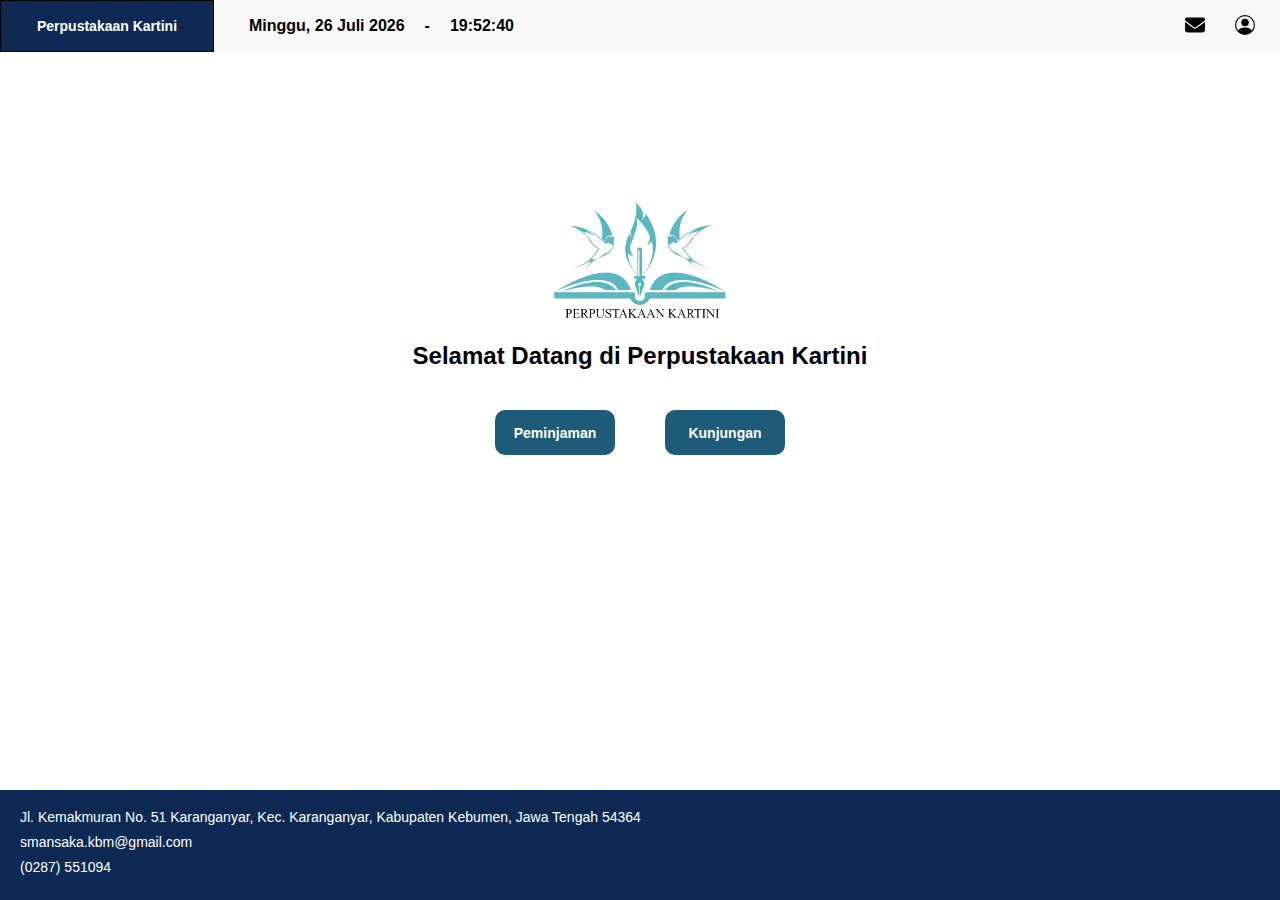
==== index.html @ f55e048e "first commit" ====
<!DOCTYPE html>
<html lang="en">
  <head>
    <meta charset="UTF-8" />
    <meta name="viewport" content="width=device-width, initial-scale=1.0" />
    <title>Perpustakaan Kartini</title>
    <link rel="stylesheet" href="css/style.css" />
  </head>
  <body>
    <!-- NAVBAR -->
    <div class="navbar">
      <div class="wrapper">
        <div class="logo"><a href="/">Perpustakaan Kartini</a></div>
        <div class="menu">
          <ul>
            <li>
              <h4 id="tanggalLengkap"></h4>
            </li>
            <li>-</li>
            <li id="output"></li>
          </ul>
        </div>
        <div class="icon">
          <a href="/"><img src="/assets/icon/envelope-solid.svg" alt="" /></a>
          <a href="/"><img src="/assets/icon/person-circle.svg" alt="" /></a>
        </div>
      </div>
    </div>
    <!-- END NAVBAR -->

    <!-- MAIN -->
    <div class="main">
      <div class="content">
        <img src="/assets/icon/logo.png" style="width: 30%" />
        <h2>Selamat Datang di Perpustakaan Kartini</h2>
        <div class="main-list">
          <a href="peminjaman-buku.html" class="tombol-main-list">Peminjaman</a>
          <a href="absensi.html" class="tombol-main-list">Kunjungan</a>
        </div>
      </div>
    </div>
    <!-- END MAIN -->

    <!-- FOTBAR -->
    <div class="fotbar">
      <p>
        Jl. Kemakmuran No. 51 Karanganyar, Kec. Karanganyar, Kabupaten Kebumen,
        Jawa Tengah 54364
      </p>
      <p><a href="/">smansaka.kbm@gmail.com</a></p>
      <p>(0287) 551094</p>
    </div>
    <!-- END FOTBAR -->

    <script type="text/javascript">
      // 1 detik = 1000
      window.setTimeout("waktu()", 1);

      function waktu() {
        var tanggal = new Date();
        setTimeout("waktu()", 1000);
        var jam = tanggal.getHours().toString().padStart(2, "0");
        var menit = tanggal.getMinutes().toString().padStart(2, "0");
        var detik = tanggal.getSeconds().toString().padStart(2, "0");
        document.getElementById("output").innerHTML =
          jam + ":" + menit + ":" + detik;
      }
    </script>

    <script language="JavaScript">
      var tanggallengkap = new String();
      var namahari = "Minggu Senin Selasa Rabu Kamis Jumat Sabtu";
      namahari = namahari.split(" ");
      var namabulan =
        "Januari Februari Maret April Mei Juni Juli Agustus September Oktober November Desember";
      namabulan = namabulan.split(" ");
      var tgl = new Date();
      var hari = tgl.getDay();
      var tanggal = tgl.getDate();
      var bulan = tgl.getMonth();
      var tahun = tgl.getFullYear();
      tanggallengkap =
        namahari[hari] + ", " + tanggal + " " + namabulan[bulan] + " " + tahun;
      document.getElementById("tanggalLengkap").innerHTML = tanggallengkap;
    </script>
  </body>
</html>
---- css/style.css ----
* {
    text-decoration: none;
    margin: 0;
    padding: 0;
}

html {
    font-family: Arial, Helvetica, sans-serif;
}

/* START INDEX.HTML - HALAMAN AWAL  */

/* START NAVBAR */
.navbar {
    background-color: #f8f8f8;
    /* padding: 10px; */

}

.icon {
    display: flex;
    justify-content: space-between;
    align-items: center;
    margin: 0 15px 0 15px;
    gap: 10px;
}

.icon a {
    display: inline-block;
    /* margin-right: 10px; */
    margin: 10px;
}

.icon a:hover {
    transition: transform 0.3s ease;
    transform: scale(1.2);
}

.icon img {
    width: 20px;
    height: 20px;
}


.wrapper {
    display: flex;
    justify-content: space-between;
    align-items: center;
}

.logo {
    font-weight: bold;
    font-size: 18px;
    width: 15%;
    padding: 0 10px;
    height: 50px;
    border: 1px solid black;
    background-color: #0E2954;
    color: white;
    display: flex;
    justify-content: center;
    align-items: center;
}


.logo a {
    text-decoration: none;
    color: white;
}

.menu {
    float: right;
    width: 70%;
}

.menu ul {
    list-style: none;
    display: flex;
    font-weight: bold;
}

.menu ul li {
    /* margin-left: 10px; */
    margin: 0 10px 0 10px
}


@media (max-width: 600px) {
    .navbar {
        padding: 10px;
    }

    .wrapper {
        justify-content: space-between;
    }

    .menu {
        display: none;
    }

    .logo {
        width: 100%;
        text-align: center;
    }

    .icon {
        display: none;
    }

    .icon a {
        margin-right: 10px;
    }

}

/* END NAVBAR */

/* START MAIN */

.main {
    display: flex;
    justify-content: center;
    align-items: flex-start;
    height: 600px;
}

.content {
    text-align: center;
    margin-top: 150px;
}

.content h2 {
    margin-top: 20px;
}

.main-list {
    display: flex;
    justify-content: center;
    align-items: center;
    margin-top: 40px;
    gap: 30px;
}

.tombol-main-list {
    font-weight: 550;
    margin: 0 10px;
    width: 120px;
    height: 45px;
    border-radius: 10px;
    background-color: #1D5B79;
    color: white;
    border: none;
    display: flex;
    align-items: center;
    justify-content: center;
}


.tombol-main-list:hover {
    cursor: pointer;
    background-color: #3291c0;
    transition: transform 0.3s ease;
    transform: scale(1.05);
}


/* END MAIN */


/* START FOTBAR */


.fotbar {
    position: fixed;
    bottom: 0;
    left: 0;
    right: 0;
    height: 10vh;
    background-color: #0E2954;
    color: white;
    padding: 10px 20px;
}


.fotbar p, a {
    margin: 9px 0 9px 0;
    font-size: 14px;
    color: white;
}

.fotbar img {
    margin-right: 10px;
}

/* END FOTBAR */


/* END INDEX.HTML - HALAMAN AWAL */


.main-absensi {
    padding: 20px;
    background-color: #f5f5f5;
}

.main-absensi-top {
    display: flex;
    justify-content: space-between;
    margin-bottom: 20px;
    min-height: 500px;
}

.main-absensi-top h3 {
    color: black;
    background-color: #e9e9e9;
    /* width: 100%; */
    height: 45px;
    display: flex;
    align-items: center;
    justify-content: center;
    /* padding-left: 20px; */
}

.container-left {
    width: 70%;
    background-color: white;
}

.container-left table {
    width: 100%;
    border-collapse: collapse;
}

.container-left th,
.container-left td {
    padding: 10px;
    text-align: left;
    border-bottom: 1px solid #ccc;
}

.container-left th {
    background-color: #ffffff;
    font-weight: bold;
}


.container-left tbody tr:hover {
    background-color: #eaf2ff;
}


/* Tambahkan CSS lain sesuai kebutuhan Anda */

.container-right {
    width: 27%;
    /* padding: 0 20px 0 20px; */
    background-color: #ffffff;
}

.container-right form {
    display: grid;
    grid-template-columns: max-content 1fr;
    gap: 10px;
    padding: 0 20px 0 20px;
}

.container-right .form-group {
    display: contents;
}

.container-right label {
    grid-column: 1;
    align-self: center;
}

.container-right input[type="text"],
.container-right input[type="time"],
.container-right input[type="date"] {
    grid-column: 2;
    /* width: 100%; */
    padding: 8px;
    border: 1px solid #ccc;
    border-radius: 4px;
}

.container-right button[type="submit"] {
    grid-column: span 2;
    padding: 10px 20px;
    background-color: #1D5B79;
    color: white;
    border: none;
    border-radius: 4px;
    cursor: pointer;
}


.container-bottom {
    margin-top: 20px;
    padding: 20px;
    background-color: #f2f2f2;
}

.container-bottom table {
    width: 100%;
    border-collapse: collapse;
}

.container-bottom th,
.container-bottom td {
    padding: 10px;
    text-align: left;
    border: 1px solid #ccc;
}

.container-bottom th {
    background-color: #f9f9f9;
    font-weight: bold;
}

.container-bottom tbody tr:nth-child(even) {
    background-color: #ffffff;
}

.container-bottom tbody tr:hover {
    background-color: #eaf2ff;
}
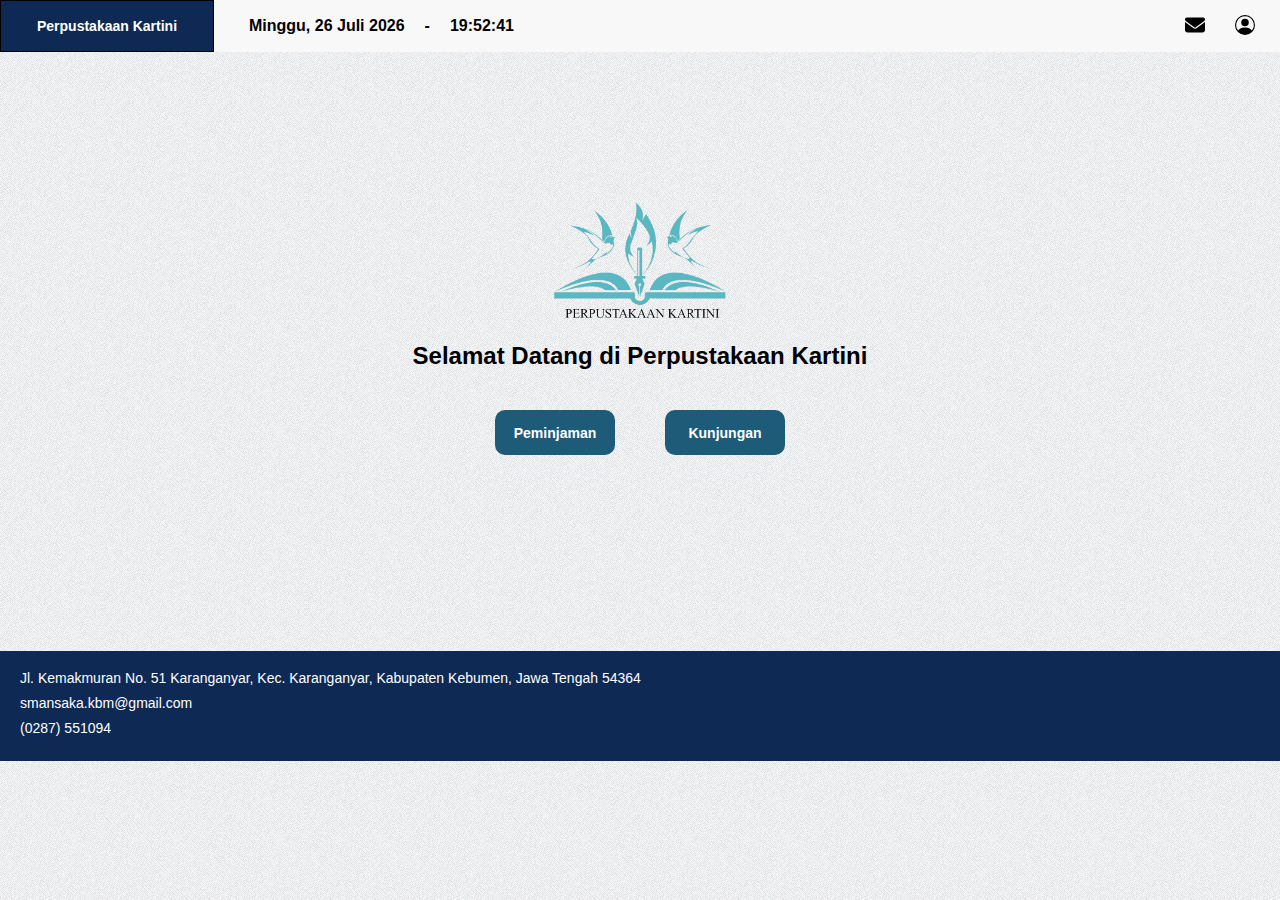
==== commit 527044aa: "Update halaman awal" ====
--- a/index.html
+++ b/index.html
@@ -4,9 +4,9 @@
     <meta charset="UTF-8" />
     <meta name="viewport" content="width=device-width, initial-scale=1.0" />
     <title>Perpustakaan Kartini</title>
-    <link rel="stylesheet" href="css/style.css" />
+    <link rel="stylesheet" href="/css/style.css" />
   </head>
-  <body>
+  <body background="assets/icon/page-background.png">
     <!-- NAVBAR -->
     <div class="navbar">
       <div class="wrapper">
@@ -22,7 +22,7 @@
         </div>
         <div class="icon">
           <a href="/"><img src="/assets/icon/envelope-solid.svg" alt="" /></a>
-          <a href="/"><img src="/assets/icon/person-circle.svg" alt="" /></a>
+          <a href="login.html"><img src="/assets/icon/person-circle.svg" alt="" /></a>
         </div>
       </div>
     </div>
--- a/css/style.css
+++ b/css/style.css
@@ -111,6 +111,15 @@
         margin-right: 10px;
     }
 
+    .container-right {
+        width: 100%;
+        margin-bottom: 20px;
+    }
+
+    .container-left {
+        width: 100%;
+    }
+
 }
 
 /* END NAVBAR */
@@ -121,7 +130,7 @@
     display: flex;
     justify-content: center;
     align-items: flex-start;
-    height: 600px;
+    height: 599px;
 }
 
 .content {
@@ -171,7 +180,7 @@
 
 
 .fotbar {
-    position: fixed;
+    position: relative;
     bottom: 0;
     left: 0;
     right: 0;
@@ -200,19 +209,19 @@
 
 .main-absensi {
     padding: 20px;
-    background-color: #f5f5f5;
+    /* background-color: #f5f5f5; */
 }
 
 .main-absensi-top {
     display: flex;
     justify-content: space-between;
-    margin-bottom: 20px;
-    min-height: 500px;
+    margin-bottom: 8px;
+    min-height: 551px;
 }
 
 .main-absensi-top h3 {
     color: black;
-    background-color: #e9e9e9;
+    background-color: #dad7d7;
     /* width: 100%; */
     height: 45px;
     display: flex;
@@ -222,20 +231,23 @@
 }
 
 .container-left {
+    width: 71%;
+    background-color: white;
+}
+
+.container-left table {
     width: 70%;
-    background-color: white;
-}
-
-.container-left table {
-    width: 100%;
     border-collapse: collapse;
 }
-
+.container-left th {
+    align-items: center;
+    text-align: center;
+}
 .container-left th,
 .container-left td {
     padding: 10px;
-    text-align: left;
-    border-bottom: 1px solid #ccc;
+    border: 1px solid #ccc;
+    /* border-bottom: 1px solid #ccc; */
 }
 
 .container-left th {
@@ -260,7 +272,7 @@
 .container-right form {
     display: grid;
     grid-template-columns: max-content 1fr;
-    gap: 10px;
+    gap: 15px;
     padding: 0 20px 0 20px;
 }
 
@@ -293,34 +305,121 @@
     cursor: pointer;
 }
 
-
-.container-bottom {
-    margin-top: 20px;
-    padding: 20px;
+@media (max-width: 767px) {
+    .main-absensi-top {
+        flex-direction: column;
+    }
+
+    .container-right {
+        width: 100%;
+        margin-bottom: 20px;
+        order: 1;
+        padding-bottom: 16px;
+    }
+
+    .container-left {
+        width: 100%;
+        order: 2;
+    }
+}
+
+
+.content-login {
+    display: flex;
+    justify-content: center;
+}
+
+.form-group-login {
+    margin-top: 10px;
+}
+
+.input-icon {
+    display: flex;
+    justify-content: center;
+}
+
+.input-icon .icon-login {
+    padding: 10px;
     background-color: #f2f2f2;
-}
-
-.container-bottom table {
-    width: 100%;
-    border-collapse: collapse;
-}
-
-.container-bottom th,
-.container-bottom td {
+    border: 1px solid #ccc;
+    border-radius: 5px 0 0 5px;
+}
+
+.form-group-login label,
+.form-group-login input[type="text"],
+.form-group-login input[type="email"],
+.form-group-login input[type="password"],
+.form-group-login select {
+    flex: 1;
     padding: 10px;
-    text-align: left;
     border: 1px solid #ccc;
-}
-
-.container-bottom th {
-    background-color: #f9f9f9;
-    font-weight: bold;
-}
-
-.container-bottom tbody tr:nth-child(even) {
+    border-radius: 0 5px 5px 0;
     background-color: #ffffff;
 }
 
-.container-bottom tbody tr:hover {
-    background-color: #eaf2ff;
+.form-group-login input[type="text"]:focus,
+.form-group-login input[type="email"]:focus,
+.form-group-login input[type="password"]:focus {
+    border-color: #007bff;
+    border-width: 2px;
+    outline: none;
+    box-shadow: 0 0 5px rgba(0, 123, 255, 0.5);
+}
+
+
+.button-container {
+    display: flex;
+}
+
+.button-container button {
+    flex: 1;
+    padding: 10px;
+    border: none;
+    border-radius: 4px;
+    cursor: pointer;
+    margin-top: 15px;
+}
+
+.login-button {
+    background-color: #1D5B79;
+    color: white;
+    margin-right: 10px;
+}
+
+.login-button:hover {
+    transition: ease 0.2s;
+    background-color: #2d8ab8;
+}
+
+.signup-button {
+    background-color: #f2b500;
+    color: black;
+}
+
+.signup-button:hover {
+    transition: ease 0.2s;
+    background-color: #ffca2a;
+}
+
+.login-link {
+    margin-top: 10px;
+    text-align: right;
+    font-size: 12px;
+}
+
+.login-link a {
+    color: #1D5B79;
+    text-decoration: none;
+}
+
+.login-link a:hover {
+    text-decoration: underline;
+    color: #004b70;
+}
+
+@media (max-width: 600px) {
+    .table-swipe {
+        display: block;
+        overflow-x: auto;
+    }
 }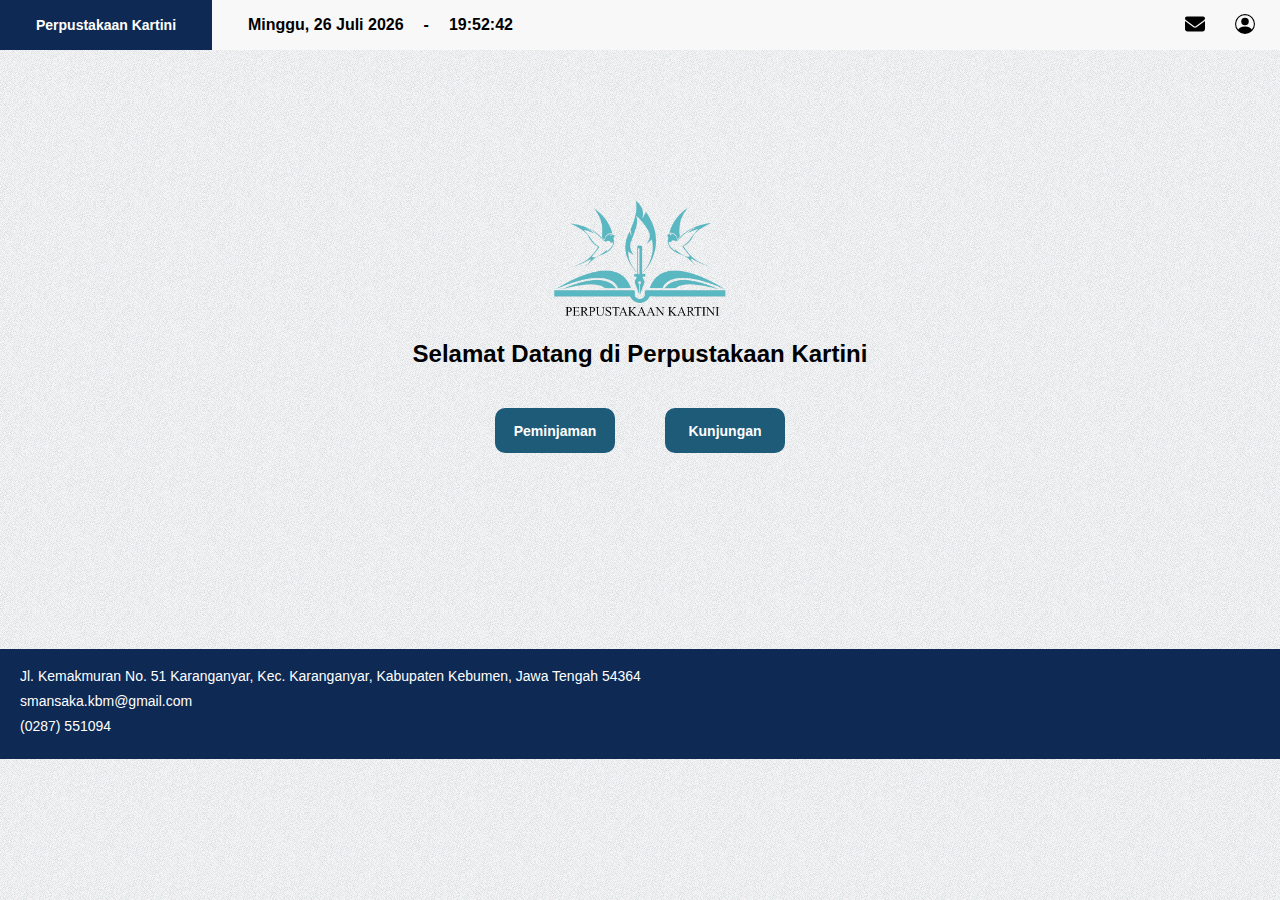
==== commit ae12f8c9: "Add more fitures" ====
--- a/index.html
+++ b/index.html
@@ -4,9 +4,9 @@
     <meta charset="UTF-8" />
     <meta name="viewport" content="width=device-width, initial-scale=1.0" />
     <title>Perpustakaan Kartini</title>
-    <link rel="stylesheet" href="/css/style.css" />
+    <link rel="stylesheet" href="./css/style.css" />
   </head>
-  <body background="assets/icon/page-background.png">
+  <body background="./assets/icon/page-background.png">
     <!-- NAVBAR -->
     <div class="navbar">
       <div class="wrapper">
@@ -21,8 +21,8 @@
           </ul>
         </div>
         <div class="icon">
-          <a href="/"><img src="/assets/icon/envelope-solid.svg" alt="" /></a>
-          <a href="login.html"><img src="/assets/icon/person-circle.svg" alt="" /></a>
+          <a href="/"><img src="./assets/icon/envelope-solid.svg" alt="" /></a>
+          <a href="login.html"><img src="./assets/icon/person-circle.svg" alt="" /></a>
         </div>
       </div>
     </div>
@@ -31,7 +31,7 @@
     <!-- MAIN -->
     <div class="main">
       <div class="content">
-        <img src="/assets/icon/logo.png" style="width: 30%" />
+        <img src="./assets/icon/logo.png" style="width: 30%" />
         <h2>Selamat Datang di Perpustakaan Kartini</h2>
         <div class="main-list">
           <a href="peminjaman-buku.html" class="tombol-main-list">Peminjaman</a>
--- a/css/style.css
+++ b/css/style.css
@@ -1,125 +1,213 @@
 * {
-    text-decoration: none;
-    margin: 0;
-    padding: 0;
+  text-decoration: none;
+  margin: 0;
+  padding: 0;
 }
 
 html {
-    font-family: Arial, Helvetica, sans-serif;
+  font-family: Arial, Helvetica, sans-serif;
 }
 
 /* START INDEX.HTML - HALAMAN AWAL  */
 
 /* START NAVBAR */
 .navbar {
-    background-color: #f8f8f8;
-    /* padding: 10px; */
-
+  background-color: #f8f8f8;
+  /* padding: 10px; */
 }
 
 .icon {
-    display: flex;
+  display: flex;
+  justify-content: space-between;
+  align-items: center;
+  margin: 0 15px 0 15px;
+  gap: 10px;
+}
+
+.icon a {
+  display: inline-block;
+  /* margin-right: 10px; */
+  margin: 10px;
+}
+
+.icon a:hover {
+  transition: transform 0.3s ease;
+  transform: scale(1.2);
+}
+
+.icon img {
+  width: 20px;
+  height: 20px;
+}
+
+.mainmenubtn {
+  background-color: #f8f8f8;
+  color: black;
+  border: none;
+  cursor: pointer;
+  height: 50px;
+  min-width: 80px;
+  padding: 0 20px;
+  font-weight: bold;
+  position: relative;
+  padding-right: 27px;
+  border-radius: 5px;
+}
+
+.mainmenubtn::after {
+  content: "";
+  position: absolute;
+  top: calc(50% - 2px);
+  right: 10px;
+  border-style: solid;
+  border-width: 5px 5px 0 5px;
+  border-color: #000000 transparent transparent transparent;
+}
+
+.mainmenubtn:hover {
+  background-color: #9ec3ff;
+}
+
+.icon-petugas {
+  position: absolute;
+  left: 2px;
+  top: 48%;
+  transform: translateY(-50%);
+}
+
+.dropdown {
+  position: relative;
+  display: inline-block;
+}
+
+.dropdown-child::before {
+  content: "";
+  margin-top: -10px;
+  position: absolute;
+  top: -9px;
+  right: 10px;
+  border-width: 10px;
+  border-style: solid;
+  border-color: transparent transparent white transparent;
+  z-index: 1;
+}
+
+.dropdown-child {
+  display: none;
+  position: absolute;
+  margin-top: 2px;
+  right: 0;
+  background-color: white;
+  min-width: 200px;
+  border: 1px solid rgb(212, 212, 212);
+  border-radius: 5px;
+  box-shadow: 0 0 5px rgba(0, 0, 0, 0.2);
+
+  z-index: 1;
+}
+
+.dropdown-child h4 {
+  font-weight: 100;
+  text-align: center;
+  /* margin: 10px; */
+  border-bottom: 1px solid black;
+  padding: 7px 0;
+}
+
+.dropdown-child a {
+  padding: 5px;
+  text-decoration: none;
+  display: flex;
+  justify-content: space-between;
+  color: black;
+  flex-direction: row-reverse;
+  align-items: center;
+  /* border-bottom: 1px solid black; */
+}
+
+.dropdown-child a:hover {
+  transform: none;
+  background-color: #c7dcff;
+  color: black;
+  border-radius: 5px;
+  font-weight: bold;
+}
+
+.wrapper {
+  display: flex;
+  justify-content: space-between;
+  align-items: center;
+}
+
+.logo {
+  font-weight: bold;
+  font-size: 18px;
+  width: 15%;
+  padding: 0 10px;
+  height: 50px;
+  background-color: #0e2954;
+  color: white;
+  display: flex;
+  justify-content: center;
+  align-items: center;
+}
+
+.logo a {
+  text-decoration: none;
+  color: white;
+}
+
+.menu {
+  float: right;
+  width: 70%;
+}
+
+.menu ul {
+  list-style: none;
+  display: flex;
+  font-weight: bold;
+}
+
+.menu ul li {
+  /* margin-left: 10px; */
+  margin: 0 10px 0 10px;
+}
+
+@media (max-width: 600px) {
+  .navbar {
+    padding: 10px;
+  }
+
+  .wrapper {
     justify-content: space-between;
-    align-items: center;
-    margin: 0 15px 0 15px;
-    gap: 10px;
-}
-
-.icon a {
-    display: inline-block;
-    /* margin-right: 10px; */
-    margin: 10px;
-}
-
-.icon a:hover {
-    transition: transform 0.3s ease;
-    transform: scale(1.2);
-}
-
-.icon img {
-    width: 20px;
-    height: 20px;
-}
-
-
-.wrapper {
-    display: flex;
-    justify-content: space-between;
-    align-items: center;
-}
-
-.logo {
-    font-weight: bold;
-    font-size: 18px;
-    width: 15%;
-    padding: 0 10px;
-    height: 50px;
-    border: 1px solid black;
-    background-color: #0E2954;
-    color: white;
-    display: flex;
-    justify-content: center;
-    align-items: center;
-}
-
-
-.logo a {
-    text-decoration: none;
-    color: white;
-}
-
-.menu {
-    float: right;
-    width: 70%;
-}
-
-.menu ul {
-    list-style: none;
-    display: flex;
-    font-weight: bold;
-}
-
-.menu ul li {
-    /* margin-left: 10px; */
-    margin: 0 10px 0 10px
-}
-
-
-@media (max-width: 600px) {
-    .navbar {
-        padding: 10px;
-    }
-
-    .wrapper {
-        justify-content: space-between;
-    }
-
-    .menu {
-        display: none;
-    }
-
-    .logo {
-        width: 100%;
-        text-align: center;
-    }
-
-    .icon {
-        display: none;
-    }
-
-    .icon a {
-        margin-right: 10px;
-    }
-
-    .container-right {
-        width: 100%;
-        margin-bottom: 20px;
-    }
-
-    .container-left {
-        width: 100%;
-    }
-
+  }
+
+  .menu {
+    display: none;
+  }
+
+  .logo {
+    width: 50%;
+    text-align: center;
+    border-radius: 5px;
+  }
+
+  .icon {
+    display: block;
+  }
+
+  .icon a {
+    margin-right: 10px;
+  }
+
+  .container-right {
+    width: 100%;
+    margin-bottom: 20px;
+  }
+
+  .container-left {
+    width: 80%;
+  }
 }
 
 /* END NAVBAR */
@@ -127,222 +215,265 @@
 /* START MAIN */
 
 .main {
-    display: flex;
-    justify-content: center;
-    align-items: flex-start;
-    height: 599px;
+  display: flex;
+  justify-content: center;
+  align-items: flex-start;
+  height: 599px;
 }
 
 .content {
-    text-align: center;
-    margin-top: 150px;
+  text-align: center;
+  margin-top: 150px;
 }
 
 .content h2 {
-    margin-top: 20px;
+  margin-top: 20px;
 }
 
 .main-list {
-    display: flex;
-    justify-content: center;
-    align-items: center;
-    margin-top: 40px;
-    gap: 30px;
+  display: flex;
+  justify-content: center;
+  align-items: center;
+  margin-top: 40px;
+  gap: 30px;
 }
 
 .tombol-main-list {
-    font-weight: 550;
-    margin: 0 10px;
-    width: 120px;
-    height: 45px;
-    border-radius: 10px;
-    background-color: #1D5B79;
-    color: white;
-    border: none;
-    display: flex;
-    align-items: center;
-    justify-content: center;
-}
-
+  font-weight: 550;
+  margin: 0 10px;
+  width: 120px;
+  height: 45px;
+  border-radius: 10px;
+  background-color: #1d5b79;
+  color: white;
+  border: none;
+  display: flex;
+  align-items: center;
+  justify-content: center;
+}
 
 .tombol-main-list:hover {
-    cursor: pointer;
-    background-color: #3291c0;
-    transition: transform 0.3s ease;
-    transform: scale(1.05);
-}
-
+  cursor: pointer;
+  /* background-color: #3291c0; */
+  transition: transform 0.3s ease;
+  transform: scale(1.05);
+}
 
 /* END MAIN */
 
-
 /* START FOTBAR */
 
-
 .fotbar {
-    position: relative;
-    bottom: 0;
-    left: 0;
-    right: 0;
-    height: 10vh;
-    background-color: #0E2954;
-    color: white;
-    padding: 10px 20px;
-}
-
-
-.fotbar p, a {
-    margin: 9px 0 9px 0;
-    font-size: 14px;
-    color: white;
+  position: relative;
+  bottom: 0;
+  left: 0;
+  right: 0;
+  height: 10vh;
+  background-color: #0e2954;
+  color: white;
+  padding: 10px 20px;
+}
+
+.fotbar p,
+a {
+  margin: 9px 0 9px 0;
+  font-size: 14px;
+  color: white;
 }
 
 .fotbar img {
-    margin-right: 10px;
+  margin-right: 10px;
 }
 
 /* END FOTBAR */
 
-
 /* END INDEX.HTML - HALAMAN AWAL */
 
-
 .main-absensi {
-    padding: 20px;
-    /* background-color: #f5f5f5; */
+  /* flex: 1; */
+  padding: 20px;
+  /* background-color: #f5f5f5; */
 }
 
 .main-absensi-top {
-    display: flex;
-    justify-content: space-between;
-    margin-bottom: 8px;
-    min-height: 551px;
+  display: flex;
+  justify-content: space-between;
+  margin-bottom: 8px;
+  min-height: 551px;
 }
 
 .main-absensi-top h3 {
-    color: black;
-    background-color: #dad7d7;
-    /* width: 100%; */
-    height: 45px;
-    display: flex;
-    align-items: center;
-    justify-content: center;
-    /* padding-left: 20px; */
+  color: black;
+  background-color: #dad7d7;
+  /* width: 100%; */
+  height: 45px;
+  display: flex;
+  align-items: center;
+  justify-content: center;
+  text-align: ce;
+  /* padding-left: 20px; */
 }
 
 .container-left {
-    width: 71%;
-    background-color: white;
+  width: 71%;
+  background-color: white;
 }
 
 .container-left table {
-    width: 70%;
-    border-collapse: collapse;
-}
+  width: 100%;
+  border-collapse: collapse;
+}
+
 .container-left th {
-    align-items: center;
-    text-align: center;
-}
+  align-items: center;
+  text-align: center;
+}
+
 .container-left th,
 .container-left td {
-    padding: 10px;
-    border: 1px solid #ccc;
-    /* border-bottom: 1px solid #ccc; */
+  padding: 10px;
+  border: 1px solid #ccc;
+  /* border-bottom: 1px solid #ccc; */
 }
 
 .container-left th {
-    background-color: #ffffff;
-    font-weight: bold;
-}
-
+  background-color: #ffffff;
+  font-weight: bold;
+}
 
 .container-left tbody tr:hover {
-    background-color: #eaf2ff;
-}
-
-
-/* Tambahkan CSS lain sesuai kebutuhan Anda */
+  background-color: #eaf2ff;
+}
+
+.input-search {
+  height: 4vh;
+  display: flex;
+  align-items: center;
+  padding: 10px 12px 10px 10px;
+  justify-content: flex-end;
+}
+.input-search-bt {
+  height: 25px;
+  display: flex;
+  position: absolute;
+}
+
+.input-search-bt input {
+  padding-left: 5px;
+  align-items: center;
+  display: flex;
+  justify-content: center;
+}
+
+.input-search img {
+  width: 20px;
+  height: 20px;
+  display: flex;
+}
+
+.input-search button:hover {
+  cursor: pointer;
+}
+
+.direct-data-anggota {
+  color: rgb(96, 96, 251);
+  font-family: Arial, Helvetica, sans-serif;
+  font-size: 17px;
+}
+
+.direct-data-anggota:hover {
+  color:rgb(28, 28, 221);
+  transition: ease .2s;
+}
 
 .container-right {
-    width: 27%;
-    /* padding: 0 20px 0 20px; */
-    background-color: #ffffff;
+  width: 27%;
+  /* padding: 0 20px 0 20px; */
+  background-color: #ffffff;
 }
 
 .container-right form {
-    display: grid;
-    grid-template-columns: max-content 1fr;
-    gap: 15px;
-    padding: 0 20px 0 20px;
+  display: grid;
+  grid-template-columns: max-content 1fr;
+  gap: 15px;
+  padding: 0 20px 0 20px;
 }
 
 .container-right .form-group {
-    display: contents;
+  display: contents;
 }
 
 .container-right label {
-    grid-column: 1;
-    align-self: center;
+  grid-column: 1;
+  align-self: center;
 }
 
 .container-right input[type="text"],
 .container-right input[type="time"],
 .container-right input[type="date"] {
-    grid-column: 2;
-    /* width: 100%; */
-    padding: 8px;
-    border: 1px solid #ccc;
-    border-radius: 4px;
+  grid-column: 2;
+  /* width: 100%; */
+  padding: 8px;
+  border: 1px solid #ccc;
+  border-radius: 4px;
 }
 
 .container-right button[type="submit"] {
-    grid-column: span 2;
-    padding: 10px 20px;
-    background-color: #1D5B79;
-    color: white;
-    border: none;
-    border-radius: 4px;
-    cursor: pointer;
+  grid-column: span 2;
+  padding: 10px 20px;
+  background-color: #1d5b79;
+  color: white;
+  border: none;
+  border-radius: 4px;
+  cursor: pointer;
 }
 
 @media (max-width: 767px) {
-    .main-absensi-top {
-        flex-direction: column;
-    }
-
-    .container-right {
-        width: 100%;
-        margin-bottom: 20px;
-        order: 1;
-        padding-bottom: 16px;
-    }
-
-    .container-left {
-        width: 100%;
-        order: 2;
-    }
-}
-
+  .main-absensi-top {
+    flex-direction: column;
+    /* width: 550px */
+  }
+
+  .input-search {
+    padding-left: 42%;
+  }
+
+  .main-absensi-top h3 {
+    /* width: 143%; */
+  }
+
+  .container-right {
+    width: 100%;
+    margin-bottom: 20px;
+    order: 1;
+    padding-bottom: 16px;
+  }
+
+  .container-left {
+    width: 100%;
+    order: 2;
+  }
+}
 
 .content-login {
-    display: flex;
-    justify-content: center;
+  display: flex;
+  justify-content: center;
 }
 
 .form-group-login {
-    margin-top: 10px;
+  margin-top: 10px;
 }
 
 .input-icon {
-    display: flex;
-    justify-content: center;
+  display: flex;
+  justify-content: center;
 }
 
 .input-icon .icon-login {
-    padding: 10px;
-    background-color: #f2f2f2;
-    border: 1px solid #ccc;
-    border-radius: 5px 0 0 5px;
+  padding: 10px;
+  background-color: #f2f2f2;
+  border: 1px solid #ccc;
+  border-radius: 5px 0 0 5px;
 }
 
 .form-group-login label,
@@ -350,76 +481,340 @@
 .form-group-login input[type="email"],
 .form-group-login input[type="password"],
 .form-group-login select {
-    flex: 1;
-    padding: 10px;
-    border: 1px solid #ccc;
-    border-radius: 0 5px 5px 0;
-    background-color: #ffffff;
+  flex: 1;
+  padding: 10px;
+  border: 1px solid #ccc;
+  border-radius: 0 5px 5px 0;
+  background-color: #ffffff;
 }
 
 .form-group-login input[type="text"]:focus,
 .form-group-login input[type="email"]:focus,
 .form-group-login input[type="password"]:focus {
-    border-color: #007bff;
-    border-width: 2px;
-    outline: none;
-    box-shadow: 0 0 5px rgba(0, 123, 255, 0.5);
-}
-
+  border-color: #007bff;
+  border-width: 2px;
+  outline: none;
+  box-shadow: 0 0 5px rgba(0, 123, 255, 0.5);
+}
 
 .button-container {
-    display: flex;
+  display: flex;
 }
 
 .button-container button {
-    flex: 1;
-    padding: 10px;
-    border: none;
-    border-radius: 4px;
-    cursor: pointer;
-    margin-top: 15px;
+  flex: 1;
+  padding: 10px;
+  border: none;
+  border-radius: 4px;
+  cursor: pointer;
+  margin-top: 15px;
 }
 
 .login-button {
-    background-color: #1D5B79;
-    color: white;
-    margin-right: 10px;
+  background-color: #1d5b79;
+  color: white;
+  margin-right: 10px;
 }
 
 .login-button:hover {
-    transition: ease 0.2s;
-    background-color: #2d8ab8;
+  transition: ease 0.2s;
+  background-color: #2d8ab8;
 }
 
 .signup-button {
-    background-color: #f2b500;
-    color: black;
+  background-color: #f2b500;
+  color: black;
 }
 
 .signup-button:hover {
-    transition: ease 0.2s;
-    background-color: #ffca2a;
+  transition: ease 0.2s;
+  background-color: #ffca2a;
 }
 
 .login-link {
-    margin-top: 10px;
-    text-align: right;
-    font-size: 12px;
+  margin-top: 10px;
+  text-align: right;
+  font-size: 12px;
 }
 
 .login-link a {
-    color: #1D5B79;
-    text-decoration: none;
+  color: #1d5b79;
+  text-decoration: none;
 }
 
 .login-link a:hover {
-    text-decoration: underline;
-    color: #004b70;
-}
-
-@media (max-width: 600px) {
-    .table-swipe {
-        display: block;
-        overflow-x: auto;
-    }
-}+  text-decoration: underline;
+  color: #004b70;
+}
+
+@media (max-width: 768px) {
+  .table-swipe {
+    overflow-x: auto;
+  }
+
+  .table-container table {
+    white-space: nowrap;
+  }
+  .main-data-top {
+    max-width: 100%;
+  }
+
+  .toggle-icon {
+    width: 27px;
+    height: 27px;
+    background-image: url(/assets/icon/menu-burger.svg);
+    background-repeat: no-repeat;
+    background-size: cover;
+    display: block;
+    margin-left: 5px;
+    /* Tampilkan .toggle-icon hanya pada mode mobile */
+  }
+}
+
+@media (min-width: 768px) {
+  .toggle-icon {
+    display: none; /* Sembunyikan .toggle-icon pada mode web */
+  }
+}
+
+.navbar-mobile {
+  height: 40px;
+  display: flex;
+  align-items: center;
+  background-color: red;
+}
+
+.sidebar {
+  width: 15%;
+  display: block;
+  background-color: #f8f8f8;
+  min-height: 92.6vh;
+  padding: 0 10px;
+}
+
+.menu-admin {
+  list-style-type: none;
+  padding: 0;
+  margin: 0;
+}
+
+.menu-admin-person {
+  padding: 10px 0;
+  text-align: center;
+}
+
+.menu-admin li {
+  margin: 10px;
+  /* border-bottom: 1px solid #ccc; */
+  display: flex;
+  align-items: center;
+}
+
+.menu-admin li a {
+  text-decoration: none;
+  color: #333;
+  display: flex;
+  align-items: center;
+}
+
+.menu-admin-active {
+  font-size: 14px;
+  font-weight: 600;
+  color: black;
+}
+
+.dropdown-toggle img {
+  width: 20px;
+  height: 20px;
+  padding-right: 5px;
+}
+
+.menu-admin li:hover {
+  background-color: #eaf2ff;
+  cursor: pointer;
+}
+
+.menu-dropdown {
+  position: relative;
+}
+
+.menu-dropdown > .submenu {
+  display: none;
+  position: absolute;
+  top: 0;
+  left: 100%;
+  min-width: 150px;
+  background-color: #f9f9f9;
+  border: 1px solid #ccc;
+  border-radius: 4px;
+}
+
+.menu-dropdown > a:after {
+  content: "";
+  display: inline-block;
+  width: 0;
+  height: 0;
+  border-top: 5px solid transparent;
+  border-bottom: 5px solid transparent;
+  border-left: 5px solid #888;
+  vertical-align: middle;
+  transform: rotate(0deg);
+  transition: transform 0.3s ease;
+  position: absolute;
+  right: 0;
+}
+
+.menu-dropdown > a.no-caret:after {
+  display: none;
+}
+
+.menu-dropdown > a.collapsed:after {
+  transform: rotate(-90deg);
+}
+
+.menu-dropdown:hover > .submenu {
+  display: block;
+}
+
+.submenu li {
+  padding: 5px 0;
+}
+
+.submenu li a {
+  color: #333;
+  text-decoration: none;
+  padding-left: 5px;
+}
+
+.no-caret {
+  display: none;
+}
+
+.main-wrapper {
+  display: flex;
+  /* gap: 20px; */
+}
+
+.main-data {
+  flex: 1;
+  padding: 15px;
+}
+
+.active {
+  left: 200px;
+}
+
+.main-data-top {
+  margin-bottom: 8px;
+  min-height: 551px;
+}
+
+.main-data-top h3 {
+  /* width: 60%; */
+  height: 45px;
+  background-color: #dad7d7;
+  display: flex;
+  justify-content: center;
+  align-items: center;
+}
+
+@media (min-width: 767px) {
+  .container-input form {
+    padding: 20px 100px 20px 100px;
+  }
+}
+@media (max-width: 767px) {
+  .navbar {
+    flex-direction: column;
+    align-items: center;
+    justify-content: center;
+  }
+
+  .navbar .logo {
+    order: 2;
+  }
+
+  .navbar .icon {
+    order: 3;
+  }
+
+  .mainmenubtn {
+    padding-right: 0;
+  }
+  .mainmenubtn::after {
+    display: none;
+  }
+
+  .sidebar {
+    position: fixed;
+    display: none;
+    width: 180px;
+  }
+
+  .main-wrapper {
+    flex-direction: column;
+  }
+
+  .container-input form {
+    padding: 20px;
+  }
+}
+
+.container-input {
+  width: 100%;
+  /* padding: 0 20px 0 20px; */
+  background-color: #ffffff;
+  min-height: 50px;
+  padding-bottom: 20px;
+}
+
+.container-input form {
+  display: grid;
+  grid-template-columns: max-content 1fr;
+  gap: 15px;
+}
+
+.container-input .form-group {
+  display: contents;
+}
+
+.container-input label {
+  grid-column: 1;
+  align-self: center;
+}
+
+.container-input input[type="text"],
+.container-input input[type="email"],
+.container-input input[type="time"],
+.container-input input[type="date"] {
+  grid-column: 2;
+  /* width: 100%; */
+  padding: 8px;
+  border: 1px solid #ccc;
+  /* border-radius: 4px; */
+}
+
+.container-input select {
+  grid-column: 2;
+  width: 100%;
+  padding: 8px;
+  border: 1px solid #ccc;
+  border-radius: 4px;
+  cursor: pointer;
+  /* appearance: none; Untuk menghilangkan tampilan default dropdown pada beberapa browser */
+}
+
+.container-input button[type="submit"] {
+  grid-column: span 2;
+  padding: 10px 20px;
+  background-color: #1d5b79;
+  color: white;
+  border: none;
+  border-radius: 4px;
+  cursor: pointer;
+}
+
+.container-input button[type="submit"]:hover,
+.container-input button:hover {
+  font-weight: bold;
+}
